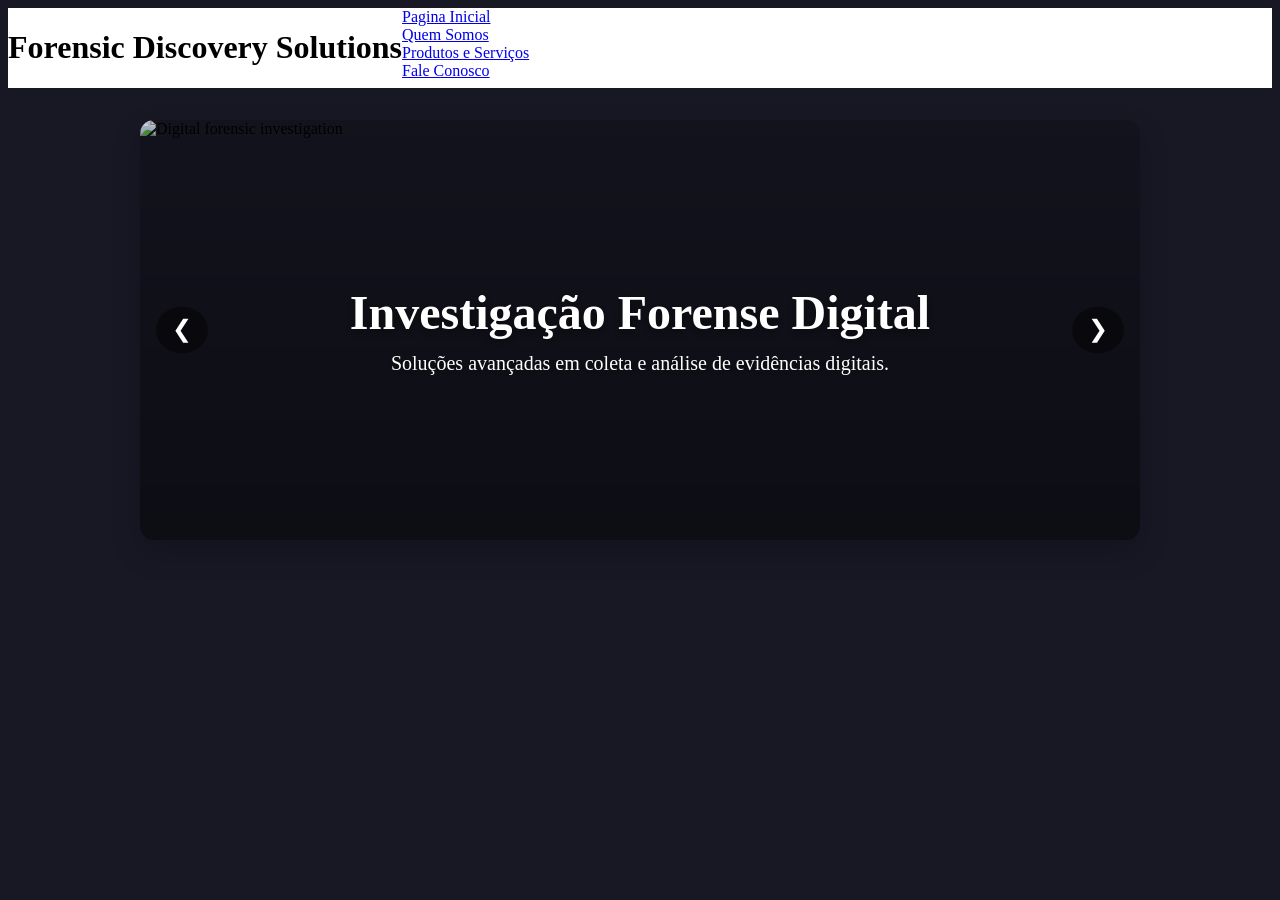
==== index.html @ 7af4dd89 "fixed carousel" ====
<!DOCTYPE html>
<html lang="en">
<head>
    <meta charset="UTF-8">
    <meta name="viewport" content="width=device-width, initial-scale=1.0">
    <title>Forensic Discovery</title>
    <link rel="stylesheet" href="styles.css">
</head>
<body>
    <header>
        <h1>Forensic Discovery Solutions</h1>
        <ul class="header-options">
            <a href="index.html"><li>Pagina Inicial</li></a>
            <a href="QuemSomos.html"><li>Quem Somos</li></a>
            <a href="Produtos.html"><li>Produtos e Serviços</li></a>
            <a href="FaleConosco.html"><li>Fale Conosco</li></a>
        </ul>
    </header>
    <main>
    <div class="carousel">
        <div class="carousel-track">
            <div class="carousel-slide">
                <img src="https://images.unsplash.com/photo-1581089778998-5266350efc71?crop=entropy&cs=tinysrgb&fit=max&fm=jpg&ixid=M3w3Nzg4Nzd8MHwxfHNlYXJjaHwxfHxkaWdpdGFsJTIwZm9yZW5zaWMlMjBpbnZlc3RpZ2F0aW9uJTIwY29tcHV0ZXJ8ZW58MXx8fHwxNzczMjcxNzkxfDA&ixlib=rb-4.1.0&q=80&w=1080" alt="Digital forensic investigation">
                <div class="carousel-caption">
                    <h2>Investigação Forense Digital</h2>
                    <p>Soluções avançadas em coleta e análise de evidências digitais.</p>
                </div>
            </div>
            <div class="carousel-slide">
                <img src="https://images.unsplash.com/photo-1768224656445-33d078c250b7?crop=entropy&cs=tinysrgb&fit=max&fm=jpg&ixid=M3w3Nzg4Nzd8MHwxfHNlYXJjaHwxfHxjeWJlcnNlY3VyaXR5JTIwZGF0YSUyMGFuYWx5c2lzfGVufDF8fHx8MTc3MzI3MTc5MXww&ixlib=rb-4.1.0&q=80&w=1080" alt="Cybersecurity data analysis">
                <div class="carousel-caption">
                    <h2>eDiscovery Especializado</h2>
                    <p>Processamento e análise de grandes volumes de dados para plataformas líderes do mercado.</p>
                </div>
            </div>
            <div class="carousel-slide">
                <img src="https://images.unsplash.com/photo-1744868562210-fffb7fa882d9?crop=entropy&cs=tinysrgb&fit=max&fm=jpg&ixid=M3w3Nzg4Nzd8MHwxfHNlYXJjaHwxfHxzZXJ2ZXIlMjByb29tJTIwdGVjaG5vbG9neXxlbnwxfHx8fDE3NzMyNjI4MzF8MA&ixlib=rb-4.1.0&q=80&w=1080" alt="Technical operations room">
                <div class="carousel-caption">
                    <h2>Preservação de evidências</h2>
                    <p> Garantia de integridade e cadeia de custódia em todas as etapas do processo forense.</p>
                </div>
            </div>
        </div>
        <button class="carousel-button prev" type="button" aria-label="Previous slide">&#10094;</button>
        <button class="carousel-button next" type="button" aria-label="Next slide">&#10095;</button>
    </div>
        <script>
            const track = document.querySelector('.carousel-track');
            const slides = Array.from(track.children);
            const prevButton = document.querySelector('.carousel-button.prev');
            const nextButton = document.querySelector('.carousel-button.next');
            let currentIndex = 0;
            let autoSlide = null;

                function moveTo(index) {
                    currentIndex = (index + slides.length) % slides.length;
                    track.style.transform = `translateX(-${currentIndex * 100}%)`;
                }

                function nextSlide() {
                    moveTo(currentIndex + 1);
                }

                function prevSlide() {
                    moveTo(currentIndex - 1);
                }

                function resetAutoSlide() {
                    clearInterval(autoSlide);
                    //autoSlide = setInterval(nextSlide, 5000);
                }

                prevButton.addEventListener('click', () => {
                    prevSlide();
                    resetAutoSlide();
                });

                nextButton.addEventListener('click', () => {
                    nextSlide();
                    resetAutoSlide();
                });

                //autoSlide = setInterval(nextSlide, 5000);
        </script>

    </main>
    <footer>
        
    </footer>
</body>
</html>
---- styles.css ----
* {
  box-sizing: border-box;
}

body{
  background-color: rgb(24, 24, 37);
}

header{
  display: flex;
  background-color: #fff;
}

ul, ol {
  list-style: none;
  padding: 0;
  margin: 0;
}

.header-options * {
  
}

.carousel {
  position: relative;
  width: 100%;
  max-width: 1000px;
  margin: 2rem auto;
  overflow: hidden;
  border-radius: 14px;
  box-shadow: 0 12px 30px rgba(0, 0, 0, 0.2);
}

.carousel-track {
  display: flex;
  flex-wrap: nowrap;
  transition: transform 0.5s ease;
  will-change: transform;
}

.carousel-slide {
  position: relative;
  flex: 0 0 100%;
  width: 100%;
  min-width: 100%;
}

.carousel-slide img {
  width: 100%;
  height: 100%;
  display: block;
  object-fit: cover;
  min-height: 420px;
}

.carousel-caption {
  position: absolute;
  inset: 0;
  display: flex;
  flex-direction: column;
  justify-content: center;
  align-items: center;
  text-align: center;
  padding: 1.5rem;
  color: #fff;
  background: linear-gradient(to bottom, rgba(0, 0, 0, 0.2), rgba(0, 0, 0, 0.45));
}

.carousel-caption h2 {
  margin: 0 0 0.75rem;
  font-size: clamp(2rem, 4vw, 3rem);
  font-weight: 700;
  text-shadow: 0 3px 10px rgba(0, 0, 0, 0.55);
}

.carousel-caption p {
  margin: 0;
  max-width: 700px;
  font-size: clamp(1rem, 2vw, 1.25rem);
  text-shadow: 0 2px 8px rgba(0, 0, 0, 0.5);
}

.carousel-button {
  position: absolute;
  top: 50%;
  transform: translateY(-50%);
  border: none;
  background: rgba(0, 0, 0, 0.45);
  color: #fff;
  font-size: 1.5rem;
  padding: 0.6rem 1rem;
  cursor: pointer;
  border-radius: 50%;
  z-index: 2;
}

.carousel-button:hover {
  background: rgba(0, 0, 0, 0.7);
}

.carousel-button.prev {
  left: 1rem;
}

.carousel-button.next {
  right: 1rem;
}

@media (max-width: 700px) {
  .carousel-track img {
    min-height: 260px;
  }

  .carousel-button {
    font-size: 1.2rem;
  }
}
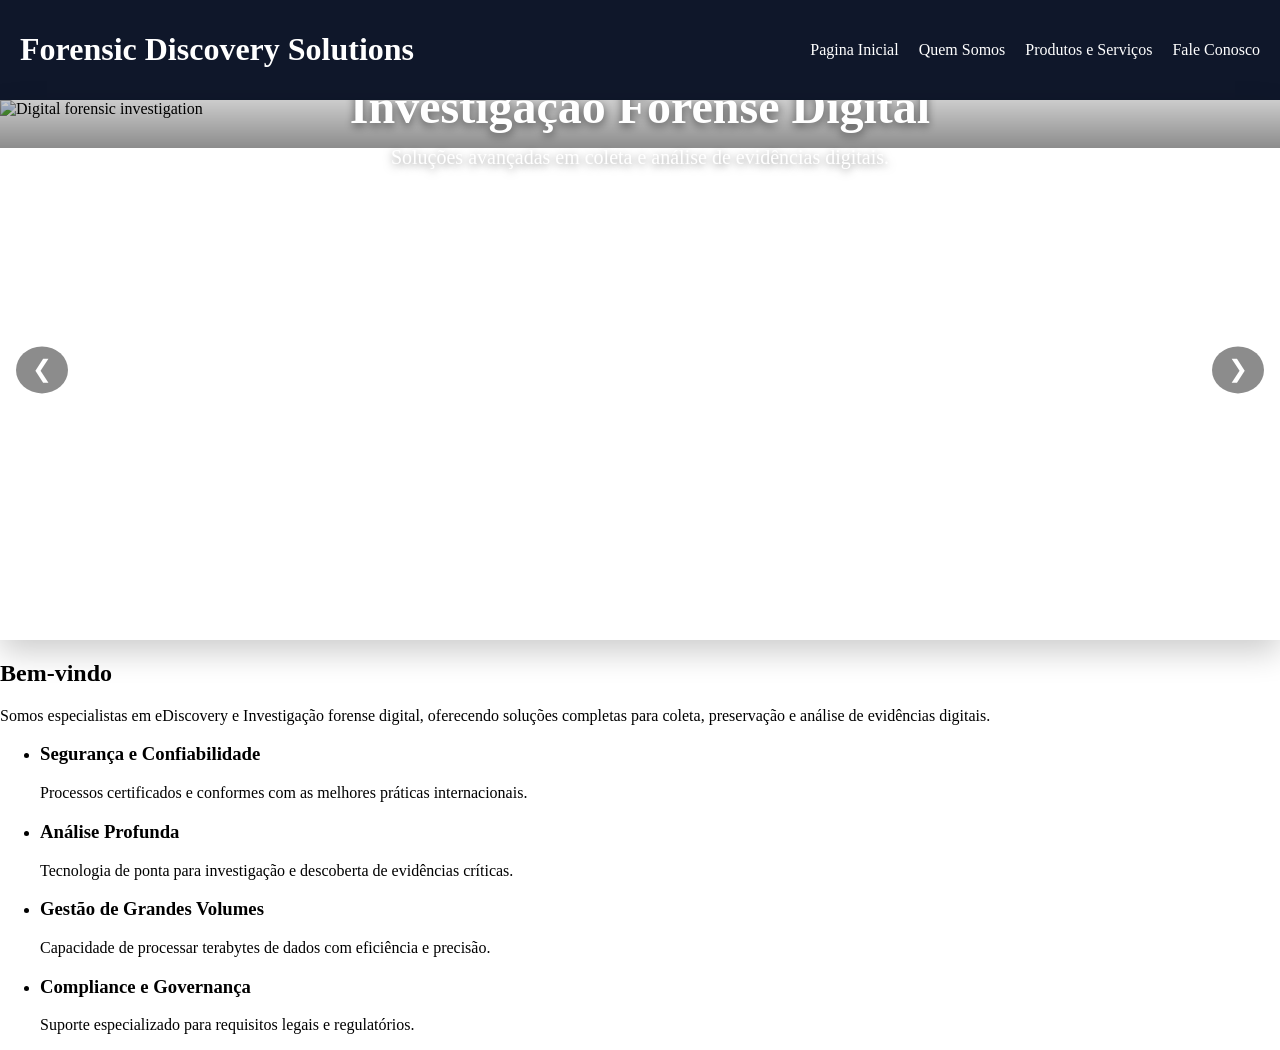
==== commit 531dd620: "." ====
--- a/index.html
+++ b/index.html
@@ -30,14 +30,14 @@
                 <img src="https://images.unsplash.com/photo-1768224656445-33d078c250b7?crop=entropy&cs=tinysrgb&fit=max&fm=jpg&ixid=M3w3Nzg4Nzd8MHwxfHNlYXJjaHwxfHxjeWJlcnNlY3VyaXR5JTIwZGF0YSUyMGFuYWx5c2lzfGVufDF8fHx8MTc3MzI3MTc5MXww&ixlib=rb-4.1.0&q=80&w=1080" alt="Cybersecurity data analysis">
                 <div class="carousel-caption">
                     <h2>eDiscovery Especializado</h2>
-                    <p>Processamento e análise de grandes volumes de dados para plataformas líderes do mercado.</p>
+                    <p>Processamento e análise de grandes volumes de dados.</p>
                 </div>
             </div>
             <div class="carousel-slide">
                 <img src="https://images.unsplash.com/photo-1744868562210-fffb7fa882d9?crop=entropy&cs=tinysrgb&fit=max&fm=jpg&ixid=M3w3Nzg4Nzd8MHwxfHNlYXJjaHwxfHxzZXJ2ZXIlMjByb29tJTIwdGVjaG5vbG9neXxlbnwxfHx8fDE3NzMyNjI4MzF8MA&ixlib=rb-4.1.0&q=80&w=1080" alt="Technical operations room">
                 <div class="carousel-caption">
                     <h2>Preservação de evidências</h2>
-                    <p> Garantia de integridade e cadeia de custódia em todas as etapas do processo forense.</p>
+                    <p> Garantia de integridade e cadeia de custódia.</p>
                 </div>
             </div>
         </div>
@@ -82,7 +82,30 @@
 
                 //autoSlide = setInterval(nextSlide, 5000);
         </script>
-
+        <div>
+            <h2>Bem-vindo</h2>
+            <p>Somos especialistas em eDiscovery e Investigação forense digital, oferecendo soluções completas para coleta, preservação e análise de evidências digitais.</p>
+            <div>
+                <ul>
+                    <li>
+                        <h3>Segurança e Confiabilidade</h3>
+                        <p>Processos certificados e conformes com as melhores práticas internacionais.</p>
+                    </li>
+                    <li>
+                        <h3>Análise Profunda</h3>
+                        <p>Tecnologia de ponta para investigação e descoberta de evidências críticas.</p>
+                    </li>
+                    <li>
+                        <h3>Gestão de Grandes Volumes</h3>
+                        <p>Capacidade de processar terabytes de dados com eficiência e precisão.</p>
+                    </li>
+                    <li>
+                        <h3>Compliance e Governança</h3>
+                        <p>Suporte especializado para requisitos legais e regulatórios.</p>
+                    </li>
+                </ul>
+            </div>
+        </div>
     </main>
     <footer>
         
--- a/styles.css
+++ b/styles.css
@@ -3,31 +3,38 @@
 }
 
 body{
-  background-color: rgb(24, 24, 37);
+  margin: 0;
+  background-color: #fff;
 }
 
 header{
   display: flex;
-  background-color: #fff;
+  background-color: #0f172a;
+  align-items: center;
+  justify-content: space-between;
+  padding: 10px 20px;
+  margin: 0;
+  color: #fff;
 }
 
-ul, ol {
+.header-options {
+  display: flex;
   list-style: none;
+  gap: 20px;
+  margin: 0;
   padding: 0;
-  margin: 0;
 }
 
-.header-options * {
-  
+.header-options a {
+  color: #fff;
+  text-decoration: none;
 }
 
 .carousel {
   position: relative;
-  width: 100%;
-  max-width: 1000px;
-  margin: 2rem auto;
+  height: 60vh;
+  margin: 0 auto;
   overflow: hidden;
-  border-radius: 14px;
   box-shadow: 0 12px 30px rgba(0, 0, 0, 0.2);
 }
 
@@ -41,16 +48,11 @@
 .carousel-slide {
   position: relative;
   flex: 0 0 100%;
-  width: 100%;
-  min-width: 100%;
 }
 
 .carousel-slide img {
   width: 100%;
-  height: 100%;
-  display: block;
   object-fit: cover;
-  min-height: 420px;
 }
 
 .carousel-caption {
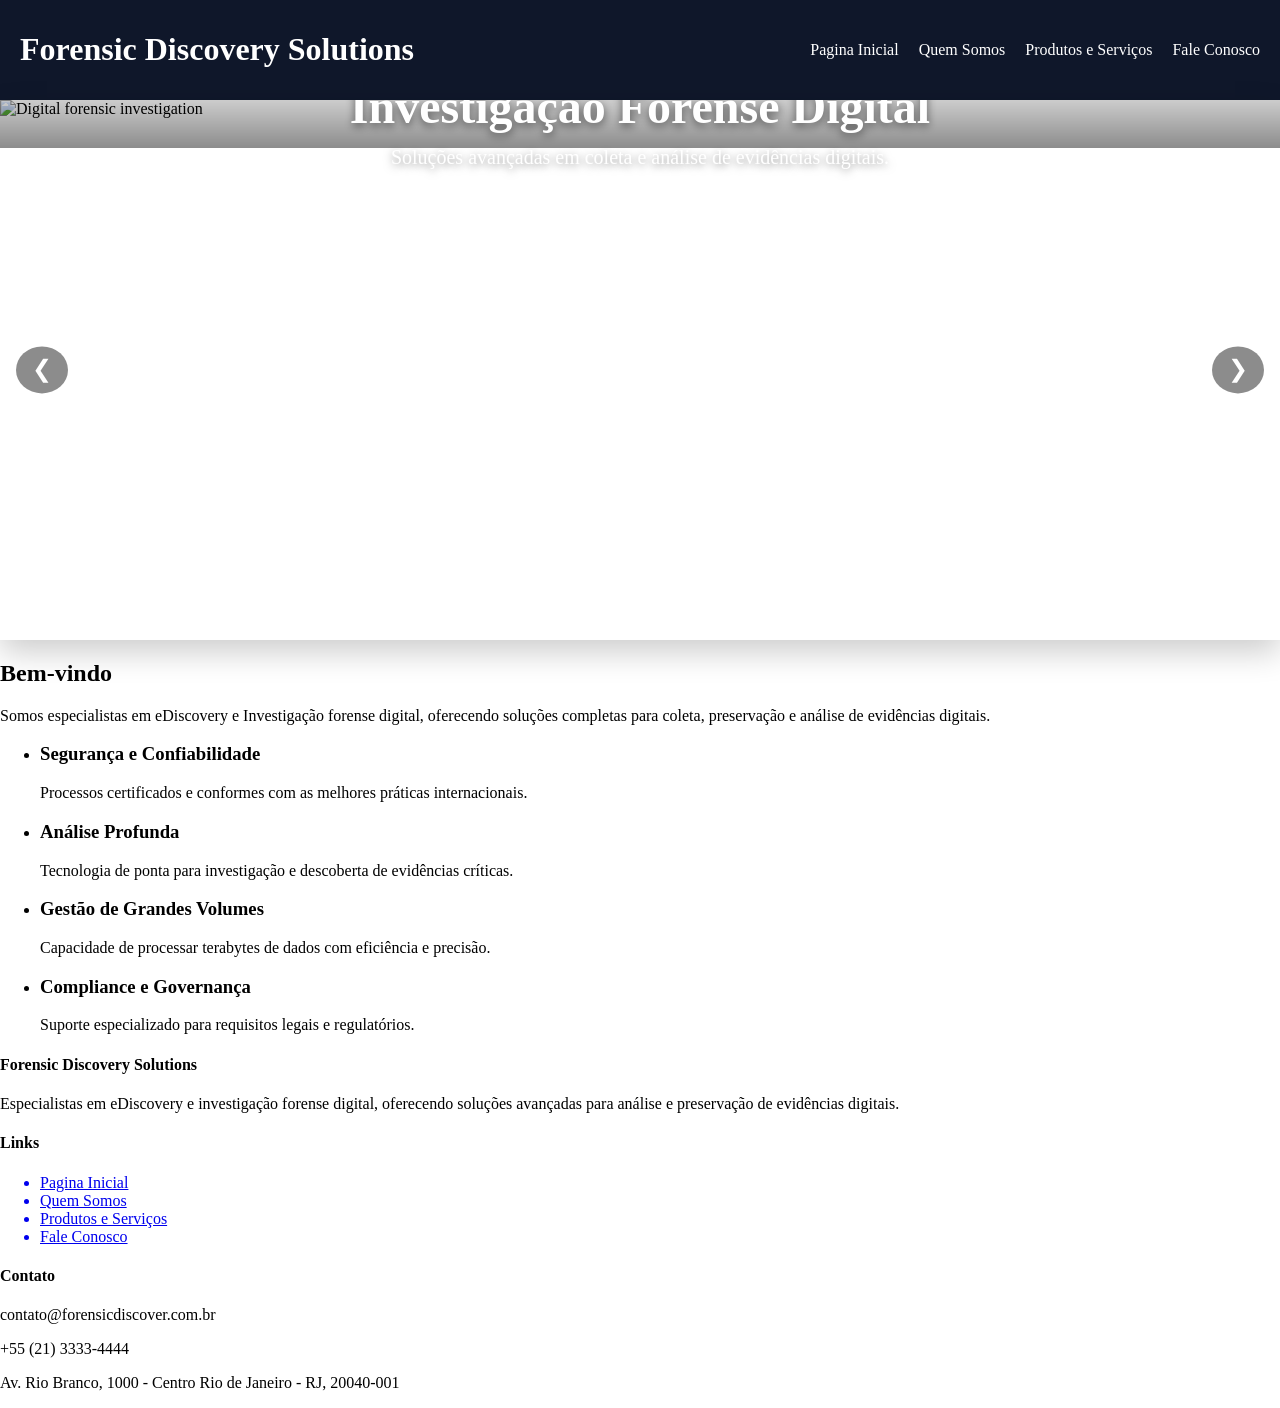
==== commit 2b94447d: "Finished html of index, QuemSomos & Produtos" ====
--- a/index.html
+++ b/index.html
@@ -89,26 +89,44 @@
                 <ul>
                     <li>
                         <h3>Segurança e Confiabilidade</h3>
-                        <p>Processos certificados e conformes com as melhores práticas internacionais.</p>
+                        <p class="card-p">Processos certificados e conformes com as melhores práticas internacionais.</p>
                     </li>
                     <li>
                         <h3>Análise Profunda</h3>
-                        <p>Tecnologia de ponta para investigação e descoberta de evidências críticas.</p>
+                        <p class="card-p">Tecnologia de ponta para investigação e descoberta de evidências críticas.</p>
                     </li>
                     <li>
                         <h3>Gestão de Grandes Volumes</h3>
-                        <p>Capacidade de processar terabytes de dados com eficiência e precisão.</p>
+                        <p class="card-p">Capacidade de processar terabytes de dados com eficiência e precisão.</p>
                     </li>
                     <li>
                         <h3>Compliance e Governança</h3>
-                        <p>Suporte especializado para requisitos legais e regulatórios.</p>
+                        <p class="card-p">Suporte especializado para requisitos legais e regulatórios.</p>
                     </li>
                 </ul>
             </div>
         </div>
     </main>
     <footer>
-        
+       <div>
+            <h4>Forensic Discovery Solutions</h4>
+            <p class="footer-p">Especialistas em eDiscovery e investigação forense digital, oferecendo soluções avançadas para análise e preservação de evidências digitais.</p>
+       </div> 
+       <div>
+            <h4>Links</h4>
+            <ul class="footer-options">
+                <a href="index.html"><li>Pagina Inicial</li></a>
+                <a href="QuemSomos.html"><li>Quem Somos</li></a>
+                <a href="Produtos.html"><li>Produtos e Serviços</li></a>
+                <a href="FaleConosco.html"><li>Fale Conosco</li></a>
+            </ul>
+       </div>
+       <div>
+            <h4>Contato</h4>
+            <p class="footer-p">contato@forensicdiscover.com.br</p>
+            <p class="footer-p">+55 (21) 3333-4444</p>
+            <p class="footer-p">Av. Rio Branco, 1000 - Centro Rio de Janeiro - RJ, 20040-001</p>
+       </div>
     </footer>
 </body>
 </html>
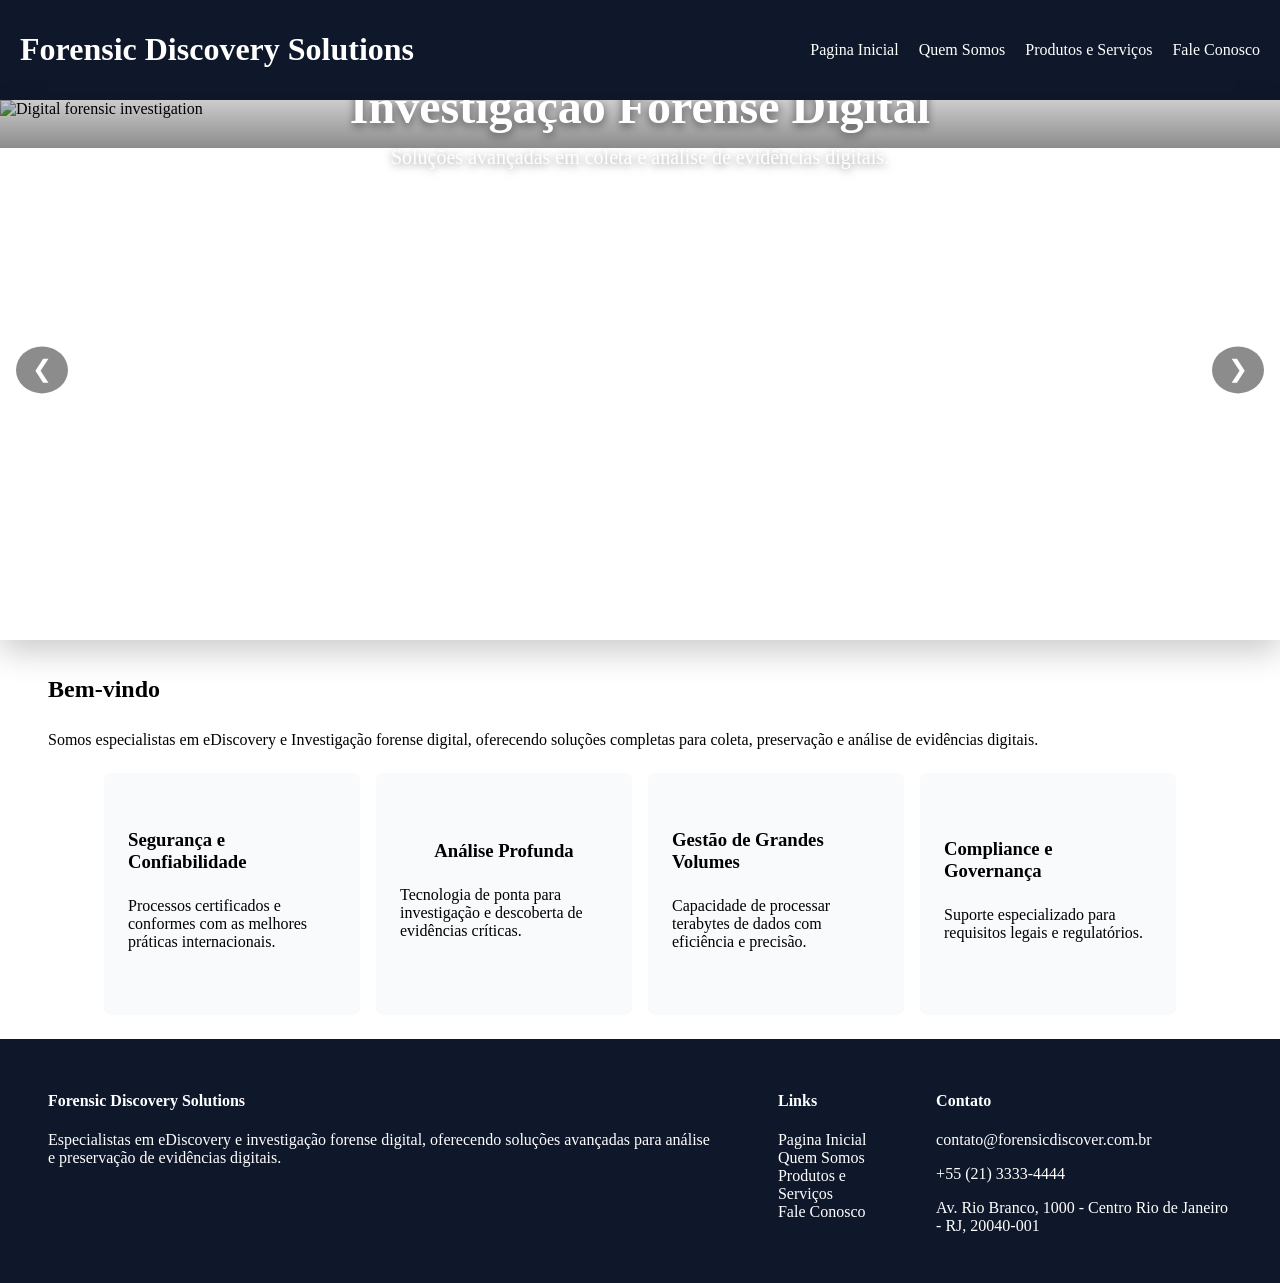
==== commit 41bff836: "Finished css for index" ====
--- a/index.html
+++ b/index.html
@@ -67,7 +67,7 @@
 
                 function resetAutoSlide() {
                     clearInterval(autoSlide);
-                    //autoSlide = setInterval(nextSlide, 5000);
+                    autoSlide = setInterval(nextSlide, 5000);
                 }
 
                 prevButton.addEventListener('click', () => {
@@ -80,30 +80,28 @@
                     resetAutoSlide();
                 });
 
-                //autoSlide = setInterval(nextSlide, 5000);
+                autoSlide = setInterval(nextSlide, 5000);
         </script>
-        <div>
+        <div class="text-container">
             <h2>Bem-vindo</h2>
             <p>Somos especialistas em eDiscovery e Investigação forense digital, oferecendo soluções completas para coleta, preservação e análise de evidências digitais.</p>
-            <div>
-                <ul>
-                    <li>
-                        <h3>Segurança e Confiabilidade</h3>
-                        <p class="card-p">Processos certificados e conformes com as melhores práticas internacionais.</p>
-                    </li>
-                    <li>
-                        <h3>Análise Profunda</h3>
-                        <p class="card-p">Tecnologia de ponta para investigação e descoberta de evidências críticas.</p>
-                    </li>
-                    <li>
-                        <h3>Gestão de Grandes Volumes</h3>
-                        <p class="card-p">Capacidade de processar terabytes de dados com eficiência e precisão.</p>
-                    </li>
-                    <li>
-                        <h3>Compliance e Governança</h3>
-                        <p class="card-p">Suporte especializado para requisitos legais e regulatórios.</p>
-                    </li>
-                </ul>
+            <div class="card-container">
+                <div class="card">
+                    <h3>Segurança e Confiabilidade</h3>
+                    <p class="card-p">Processos certificados e conformes com as melhores práticas internacionais.</p>
+                </div>
+                <div class="card">
+                    <h3>Análise Profunda</h3>
+                    <p class="card-p">Tecnologia de ponta para investigação e descoberta de evidências críticas.</p>
+                </div>
+                <div class="card">
+                    <h3>Gestão de Grandes Volumes</h3>
+                    <p class="card-p">Capacidade de processar terabytes de dados com eficiência e precisão.</p>
+                </div>
+                <div class="card">
+                    <h3>Compliance e Governança</h3>
+                    <p class="card-p">Suporte especializado para requisitos legais e regulatórios.</p>
+                </div>
             </div>
         </div>
     </main>
--- a/styles.css
+++ b/styles.css
@@ -1,5 +1,6 @@
 * {
   box-sizing: border-box;
+  list-style: none;
 }
 
 body{
@@ -19,7 +20,6 @@
 
 .header-options {
   display: flex;
-  list-style: none;
   gap: 20px;
   margin: 0;
   padding: 0;
@@ -36,6 +36,10 @@
   margin: 0 auto;
   overflow: hidden;
   box-shadow: 0 12px 30px rgba(0, 0, 0, 0.2);
+}
+
+img {
+  height: 60vh;
 }
 
 .carousel-track {
@@ -108,6 +112,58 @@
   right: 1rem;
 }
 
+.text-container{
+  padding: 1rem 3rem;
+}
+
+.text-container *{
+  padding-bottom: 0.5rem;
+}
+
+.card-container ul{
+  margin: 0;
+  padding: 0;
+}
+
+.card-container{
+  display: flex;
+  justify-content: center;
+  gap: 1rem;
+}
+
+.card{
+  padding: 3rem 1rem;
+  width: 20vw;
+  background-color: #f8fafc;
+  border-radius: 3%;
+  display: flex;
+  flex-direction: column;
+  justify-content: center;
+  align-items: center;
+}
+
+.card *{
+  margin: 0.5rem;
+}
+
+footer{
+  display: flex;
+  color: #fff;
+  background-color: #0f172a;
+  justify-content: center;
+  gap: 5vw;
+  padding: 2rem 3rem;
+}
+
+footer ul{
+  padding: 0;
+}
+
+footer a{
+  text-decoration: none;
+  color: #ffffff;
+}
+
 @media (max-width: 700px) {
   .carousel-track img {
     min-height: 260px;
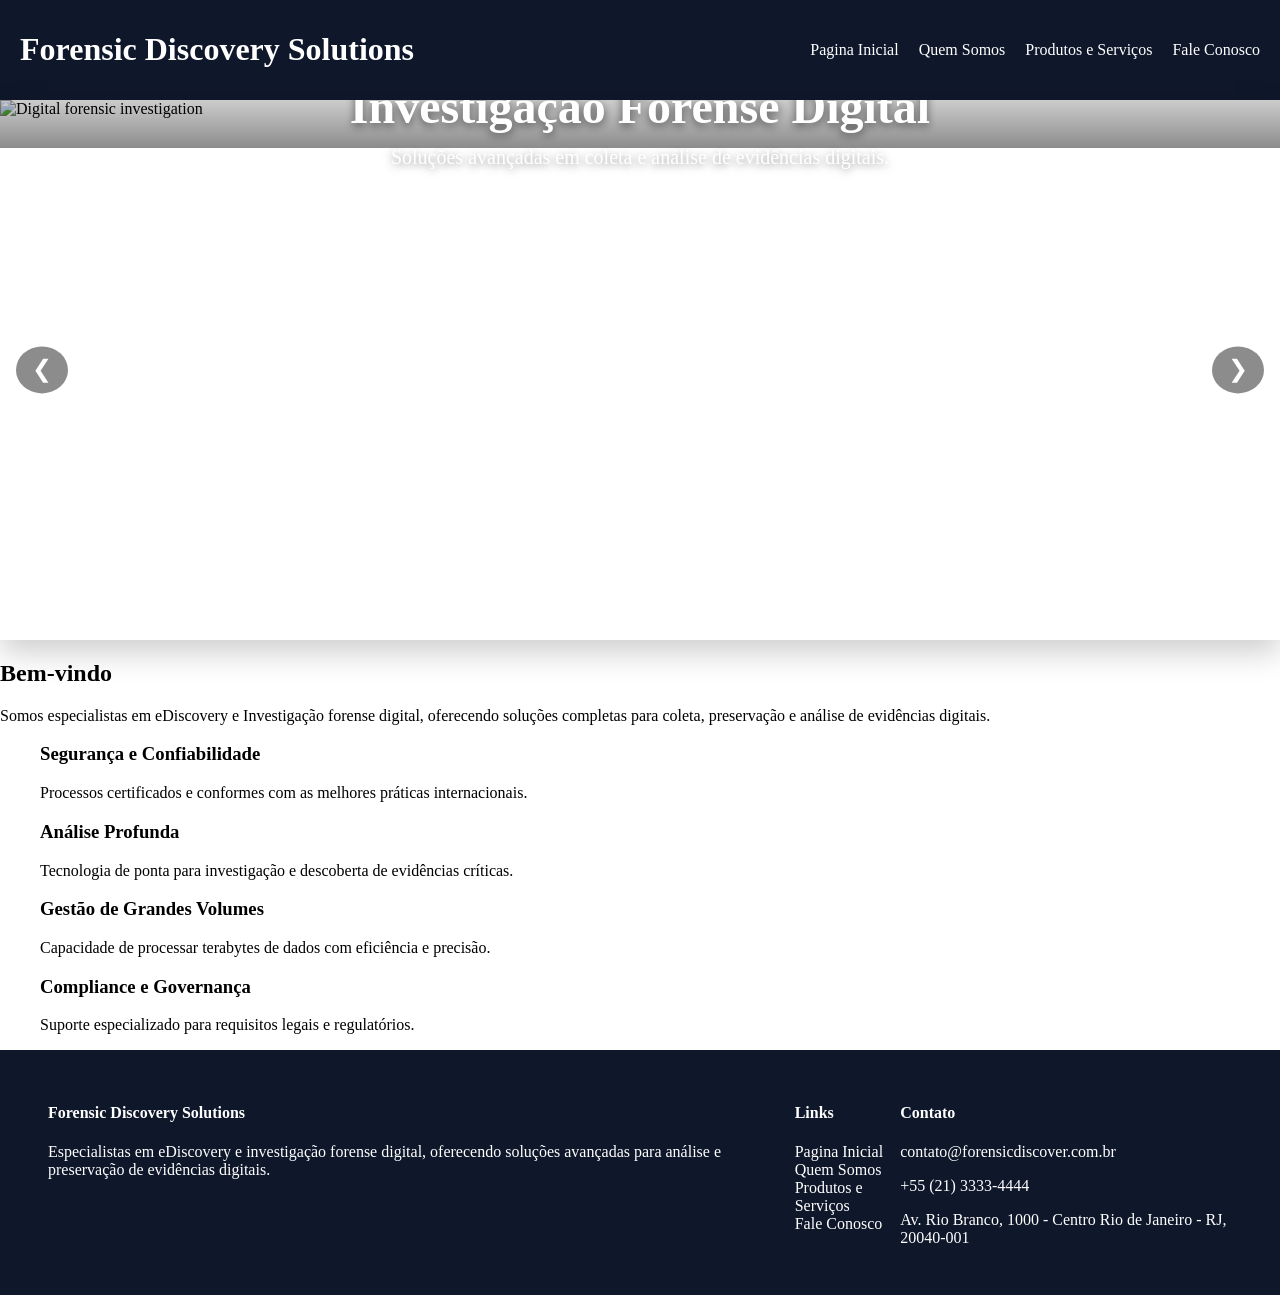
==== commit d9f6f216: "Ajustes conforme protótipos e atividade: validação JS no Fale Conosco, seção Informações de contato," ====
--- a/index.html
+++ b/index.html
@@ -82,26 +82,28 @@
 
                 autoSlide = setInterval(nextSlide, 5000);
         </script>
-        <div class="text-container">
+        <div>
             <h2>Bem-vindo</h2>
             <p>Somos especialistas em eDiscovery e Investigação forense digital, oferecendo soluções completas para coleta, preservação e análise de evidências digitais.</p>
-            <div class="card-container">
-                <div class="card">
-                    <h3>Segurança e Confiabilidade</h3>
-                    <p class="card-p">Processos certificados e conformes com as melhores práticas internacionais.</p>
-                </div>
-                <div class="card">
-                    <h3>Análise Profunda</h3>
-                    <p class="card-p">Tecnologia de ponta para investigação e descoberta de evidências críticas.</p>
-                </div>
-                <div class="card">
-                    <h3>Gestão de Grandes Volumes</h3>
-                    <p class="card-p">Capacidade de processar terabytes de dados com eficiência e precisão.</p>
-                </div>
-                <div class="card">
-                    <h3>Compliance e Governança</h3>
-                    <p class="card-p">Suporte especializado para requisitos legais e regulatórios.</p>
-                </div>
+            <div>
+                <ul>
+                    <li>
+                        <h3>Segurança e Confiabilidade</h3>
+                        <p class="card-p">Processos certificados e conformes com as melhores práticas internacionais.</p>
+                    </li>
+                    <li>
+                        <h3>Análise Profunda</h3>
+                        <p class="card-p">Tecnologia de ponta para investigação e descoberta de evidências críticas.</p>
+                    </li>
+                    <li>
+                        <h3>Gestão de Grandes Volumes</h3>
+                        <p class="card-p">Capacidade de processar terabytes de dados com eficiência e precisão.</p>
+                    </li>
+                    <li>
+                        <h3>Compliance e Governança</h3>
+                        <p class="card-p">Suporte especializado para requisitos legais e regulatórios.</p>
+                    </li>
+                </ul>
             </div>
         </div>
     </main>
--- a/styles.css
+++ b/styles.css
@@ -127,7 +127,7 @@
 
 .card-container{
   display: flex;
-  justify-content: center;
+  justify-content: space-between;
   gap: 1rem;
 }
 
@@ -150,8 +150,7 @@
   display: flex;
   color: #fff;
   background-color: #0f172a;
-  justify-content: center;
-  gap: 5vw;
+  justify-content: space-between;
   padding: 2rem 3rem;
 }
 
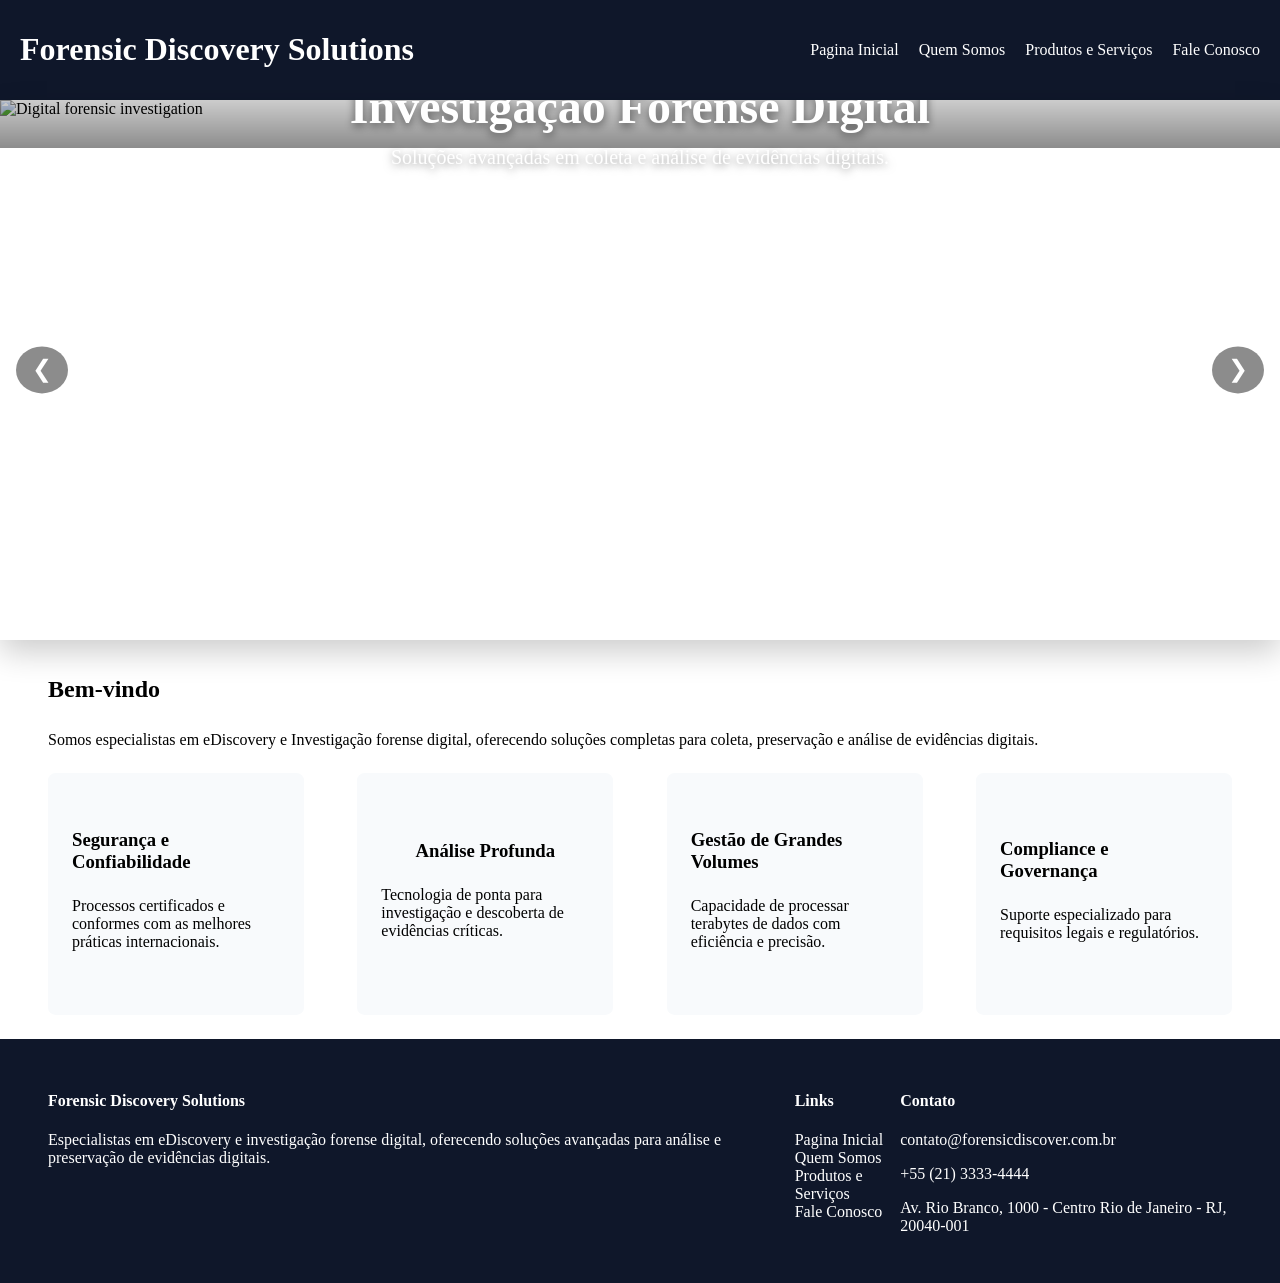
==== commit 9c70fc0e: "Merge branch 'main' into feat/ajustes-validacao-form" ====
--- a/index.html
+++ b/index.html
@@ -82,28 +82,26 @@
 
                 autoSlide = setInterval(nextSlide, 5000);
         </script>
-        <div>
+        <div class="text-container">
             <h2>Bem-vindo</h2>
             <p>Somos especialistas em eDiscovery e Investigação forense digital, oferecendo soluções completas para coleta, preservação e análise de evidências digitais.</p>
-            <div>
-                <ul>
-                    <li>
-                        <h3>Segurança e Confiabilidade</h3>
-                        <p class="card-p">Processos certificados e conformes com as melhores práticas internacionais.</p>
-                    </li>
-                    <li>
-                        <h3>Análise Profunda</h3>
-                        <p class="card-p">Tecnologia de ponta para investigação e descoberta de evidências críticas.</p>
-                    </li>
-                    <li>
-                        <h3>Gestão de Grandes Volumes</h3>
-                        <p class="card-p">Capacidade de processar terabytes de dados com eficiência e precisão.</p>
-                    </li>
-                    <li>
-                        <h3>Compliance e Governança</h3>
-                        <p class="card-p">Suporte especializado para requisitos legais e regulatórios.</p>
-                    </li>
-                </ul>
+            <div class="card-container">
+                <div class="card">
+                    <h3>Segurança e Confiabilidade</h3>
+                    <p class="card-p">Processos certificados e conformes com as melhores práticas internacionais.</p>
+                </div>
+                <div class="card">
+                    <h3>Análise Profunda</h3>
+                    <p class="card-p">Tecnologia de ponta para investigação e descoberta de evidências críticas.</p>
+                </div>
+                <div class="card">
+                    <h3>Gestão de Grandes Volumes</h3>
+                    <p class="card-p">Capacidade de processar terabytes de dados com eficiência e precisão.</p>
+                </div>
+                <div class="card">
+                    <h3>Compliance e Governança</h3>
+                    <p class="card-p">Suporte especializado para requisitos legais e regulatórios.</p>
+                </div>
             </div>
         </div>
     </main>
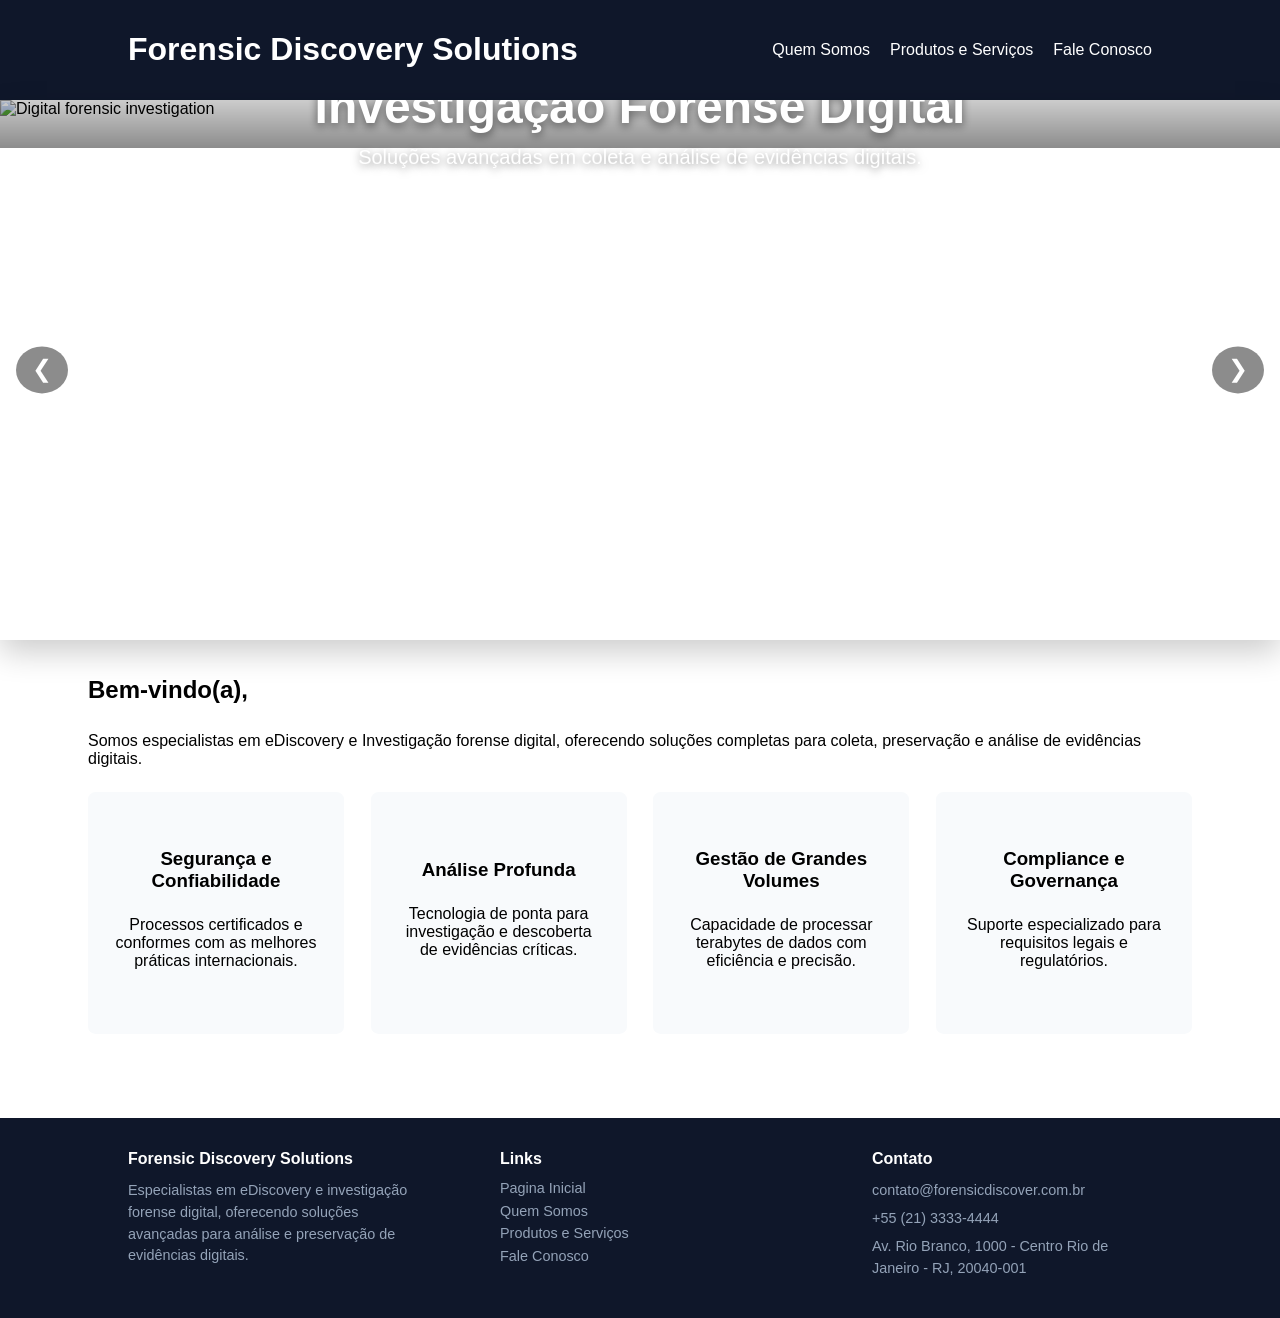
==== commit 93e9504b: "revisado e testado." ====
--- a/index.html
+++ b/index.html
@@ -10,7 +10,6 @@
     <header>
         <h1>Forensic Discovery Solutions</h1>
         <ul class="header-options">
-            <a href="index.html"><li>Pagina Inicial</li></a>
             <a href="QuemSomos.html"><li>Quem Somos</li></a>
             <a href="Produtos.html"><li>Produtos e Serviços</li></a>
             <a href="FaleConosco.html"><li>Fale Conosco</li></a>
@@ -83,7 +82,7 @@
                 autoSlide = setInterval(nextSlide, 5000);
         </script>
         <div class="text-container">
-            <h2>Bem-vindo</h2>
+            <h2>Bem-vindo(a),</h2>
             <p>Somos especialistas em eDiscovery e Investigação forense digital, oferecendo soluções completas para coleta, preservação e análise de evidências digitais.</p>
             <div class="card-container">
                 <div class="card">
--- a/styles.css
+++ b/styles.css
@@ -1,11 +1,11 @@
 * {
   box-sizing: border-box;
-  list-style: none;
 }
 
 body{
   margin: 0;
   background-color: #fff;
+  font-family: 'Segoe UI', Tahoma, Geneva, Verdana, sans-serif;
 }
 
 header{
@@ -13,13 +13,14 @@
   background-color: #0f172a;
   align-items: center;
   justify-content: space-between;
-  padding: 10px 20px;
+  padding: 10px 10%;
   margin: 0;
   color: #fff;
 }
 
 .header-options {
   display: flex;
+  list-style: none;
   gap: 20px;
   margin: 0;
   padding: 0;
@@ -113,6 +114,8 @@
 }
 
 .text-container{
+  max-width: 1200px;
+  margin: 0 auto;
   padding: 1rem 3rem;
 }
 
@@ -140,6 +143,7 @@
   flex-direction: column;
   justify-content: center;
   align-items: center;
+  text-align: center;
 }
 
 .card *{
@@ -148,19 +152,48 @@
 
 footer{
   display: flex;
-  color: #fff;
+  color: #94a3b8;
   background-color: #0f172a;
   justify-content: space-between;
-  padding: 2rem 3rem;
+  padding: 2rem 10%;
+  margin-top: 60px;
+}
+
+footer > div{
+  flex: 1;
+  max-width: 280px;
+}
+
+footer h4{
+  color: #fff;
+  margin-top: 0;
+  margin-bottom: 0.8rem;
 }
 
 footer ul{
+  list-style: none;
   padding: 0;
+  margin: 0;
+}
+
+footer ul li{
+  margin-bottom: 0.4rem;
 }
 
 footer a{
   text-decoration: none;
-  color: #ffffff;
+  color: #94a3b8;
+  font-size: 0.9rem;
+}
+
+footer a:hover{
+  color: #fff;
+}
+
+.footer-p{
+  font-size: 0.9rem;
+  margin: 0 0 0.4rem 0;
+  line-height: 1.5;
 }
 
 @media (max-width: 700px) {
